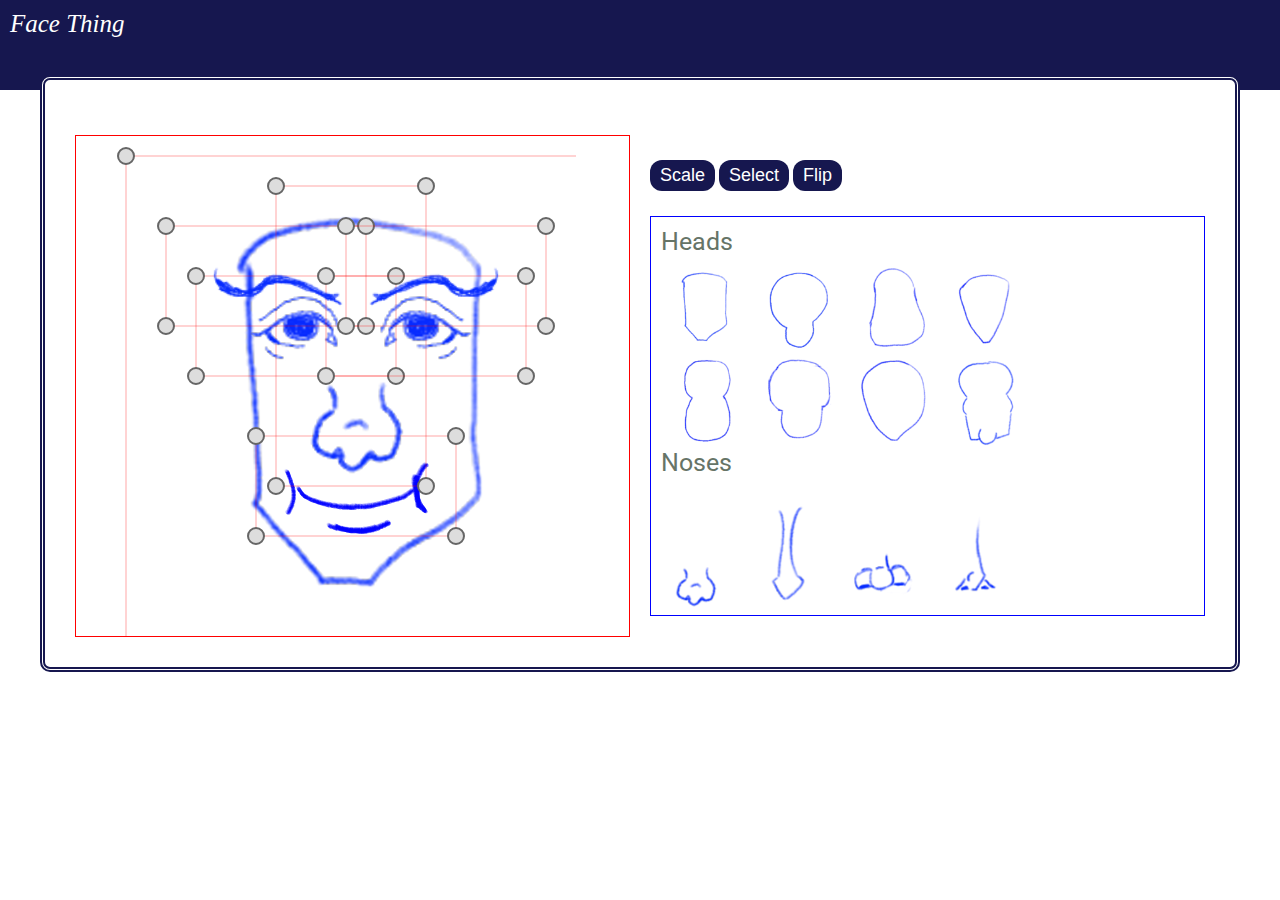
==== index.html @ 190a0cab "initial commit" ====
<html>

<head>

    <script src="lib/konva714.js"></script>
    <link href="css/jquery-ui-theme.css" rel="stylesheet" type="text/css">
    <link href="css/foundation-icons.css" rel="stylesheet" type="text/css">
    <link rel="stylesheet" type="text/css" href="css/main.css" media="screen">
    <link rel="stylesheet" type="text/css" href="css/face-thing.css" media="screen">
</head>

<body>

    <section id="pageContainer">
        <header>

            <figure class="logo">Face Thing</figure>

        </header>


        <section class="grouping" id="main">


            <div class="row">
                <div class="columnLeft">
                    <div id="konvaContainer">
                        

                    </div>



                </div>

                <div class="columnRight">
                    <div class="row">
                        <button class="btn btn-primary btn-large">Scale</button>
                        <button class="btn btn-primary btn-large">Select</button>
                        <button class="btn btn-primary btn-large">Flip</button>

                    </div>
                    <div class="row">
                        <div class="selection-scroll">

                            <h3>Heads</h3>
                            <table id="heads">
                            </table>
                            <h3>Noses</h3>
                            <table id="noses">
                            </table>
                            <h3>Eyes</h3>
                            <table id="eyes">
                            </table>
                            <h3>Brows</h3>
                            <table id="brows">
                            </table>
                            <h3>Hair</h3>
                            <table id="hairs">
                            </table>
                            <h3>Mouth</h3>
                            <table id="mouths">
                            </table>
                        </div>
                    </div>

                </div>

            </div>




            </div>



        </section>
    </section>
    <script src="js/canvas-controller.js"></script>
    <script src="js/face-thing.js"></script>
</body>






</html>
---- css/main.css ----
/****************
Reset
****************/
/* http://meyerweb.com/eric/tools/css/reset/ 
   v2.0 | 20110126
   License: none (public domain)
*/
@import url(https://fonts.googleapis.com/css?family=Palanquin:400,700);
@import url(https://fonts.googleapis.com/css?family=Orbitron:400,700|Roboto:400,700italic,700);
html, body, div, span, applet, object, iframe,
h1, h2, h3, h4, h5, h6, p, blockquote, pre,
a, abbr, acronym, address, big, cite, code,
del, dfn, em, img, ins, kbd, q, s, samp,
small, strike, strong, sub, sup, tt, var,
b, u, i, center,
dl, dt, dd, ol, ul, li,
fieldset, form, label, legend,
table, caption, tbody, tfoot, thead, tr, th, td,
article, aside, canvas, details, embed,
figure, figcaption, footer, header, hgroup,
menu, nav, output, ruby, section, summary,
time, mark, audio, video {
  margin: 0;
  padding: 0;
  border: 0;
  font-size: 100%;
  font: inherit;
  vertical-align: baseline; }

/* HTML5 display-role reset for older browsers */
article, aside, details, figcaption, figure,
footer, header, hgroup, menu, nav, section {
  display: block; }

/*body {
  line-height: 1.4;
  font-family: Arial, Helvetica, sans-serif;
}*/
ol, ul {
  list-style: none; }

blockquote, q {
  quotes: none; }

blockquote:before, blockquote:after,
q:before, q:after {
  content: '';
  content: none; }

table {
  border-collapse: collapse;
  border-spacing: 0; }

:focus {
  outline: none; }

strong {
  font-weight: bold; }

/* micro clear fix */
.grouping:before,
.grouping:after {
  content: " ";
  display: table; }

.grouping:after {
  clear: both; }

img, iframe, video, object {
  max-width: 100%; }

html {
  box-sizing: border-box; }

*, *:before, *:after {
  box-sizing: inherit; }

/*------------end reset.scss-------------------*/
/* typography ---------------------- */
/* font-family 'Palanquin' sans serif */
/* colors */
/* ------ */
body {
  font-family: Roboto, Arial, Sans-Serif;
  font-size: 14px;
  font-weight: 400; }

h1 {
  font-size: 40px;
  font-weight: 700;
  color: #16174f;
  margin-bottom: 10px; }

h2 {
  font-size: 32px;
  font-weight: Normal;
  color: #963019;
  margin-bottom: 5px; }

h3 {
  font-size: 25px;
  font-weight: Normal;
  color: #667467;
  margin-bottom: 5px; }

h4 {
  font-size: 18px;
  font-weight: Normal;
  color: #667467;
  margin-bottom: 5px; }

/* typography ---------------------- */
.loading {
  background: url("images/ajax-loader-small.gif") no-repeat scroll 0 0 transparent;
  display: inline-block;
  visibility: hidden;
  height: 20px;
  margin-left: 10px;
  width: 20px; }

.pull-right {
  float: right; }

a {
  color: #08c;
  text-decoration: none; }
  a:hover {
    text-decoration: underline; }

.alert-info {
  background-color: #963019;
  color: white;
  padding: 5px;
  display: inline-table;
  border-radius: 5px 7px; }

.pull-left {
  float: left; }

.clear {
  clear: both; }

.bold {
  font-weight: bold; }

.hidden,
.hide {
  display: none; }

.relative {
  position: relative; }

.absolute {
  position: absolute; }

.block {
  display: block; }

.inline-block {
  display: inline-block; }

.text-centered {
  text-align: center; }

.columnLeft {
  width: 50%;
  float: left;
  padding: 10px; }

.columnRight {
  width: 50%;
  float: right;
  padding: 10px; }

.red-color {
  background-color: #963019;
  color: #f6f1ed; }

.red-content {
  color: #963019; }

.green-content {
  color: #667467; }

.white-content {
  color: white; }

.blue-content {
  color: #16174f; }

.green-color {
  background-color: #667467;
  color: #f6f1ed; }

.reverse-red-color {
  background-color: #f6f1ed;
  color: #963019; }

.reverse-green-color {
  background-color: #f6f1ed;
  color: #667467; }

.row {
  clear: both;
  margin-top: 25px; }

blockquote {
  padding-bottom: 5px;
  padding-top: 5px;
  padding-left: 20px; }
  blockquote blockquote {
    padding-left: 35px; }

ul {
  list-style-image: url('data:image/svg+xml,<svg xmlns="http://www.w3.org/2000/svg" viewBox="0 0 10 10"><circle fill="#963019" cx="5" cy="5" r="4"/></svg>');
  color: #16174f;
  padding-bottom: 5px;
  padding-top: 5px;
  padding-left: 10px; }

ul.noImage {
  list-style-image: none;
  color: inherit; }

code {
  font-family: monospace;
  font-size: 12px;
  font-weight: 400;
  font-style: italic;
  background-color: #ddd;
  border-radius: 4px;
  padding: 5px;
  margin-top: 5px;
  display: inline-table; }

em, i {
  font-family: Orbitron, Arial, Sans-Serif;
  font-size: 12px;
  font-weight: 400;
  font-style: italic; }

b {
  font-family: Roboto, Arial, Sans-Serif;
  font-size: 14px;
  font-weight: 700; }

.icon.icon-large {
  font-size: 24px;
  position: relative;
  top: 5px; }

.icon.icon-small {
  font-size: 18px;
  position: relative;
  top: 1px; }

.well {
  background-color: #f6f1ed;
  position: relative;
  border: 3px solid white;
  border-radius: 10px 10px;
  padding: 15px; }

.invisible {
  visibility: hidden; }

.visible {
  visibility: visible; }

.form input, .form select radio, .form fieldset {
  display: inline-table;
  margin: 5px;
  padding: 5px; }
  .form input.btn, .form select radio.btn, .form fieldset.btn {
    padding: 0 16px;
    vertical-align: center; }

.form label {
  color: #667467; }

.form input[type=text], .form textarea, .form select, .form radio, .form radioGroup, .form input[type=submit] {
  -webkit-transition: all 0.30s ease-in-out;
  -moz-transition: all 0.30s ease-in-out;
  -ms-transition: all 0.30s ease-in-out;
  -o-transition: all 0.30s ease-in-out;
  outline: none;
  border: 1px solid #667467;
  height: 25px; }

.form input[type=text]:focus, .form textarea:focus, .form select:focus, .form radio:focus, .form radioGroup:focus, .form input[type=submit]:focus {
  box-shadow: 0 0 5px #963019;
  border: 1px solid #963019; }

.form.inline-form fieldset {
  border: thin solid #667467; }

nav.topMenu {
  float: right;
  margin-top: 15px;
  margin-right: 25px;
  z-index: 200; }
  nav.topMenu ul {
    margin: 0px;
    padding: 0px;
    list-style: none;
    z-index: 200;
    list-style-image: none;
    color: white;
    /*=== submenu ===*/
    /*=== submenu ===*/ }
    nav.topMenu ul li {
      float: left;
      width: 175px;
      position: relative;
      z-index: 200;
      text-align: center; }
      nav.topMenu ul li aside {
        border-right: thin solid #f6f1ed;
        opacity: 0.7;
        cursor: pointer; }
        nav.topMenu ul li aside:hover {
          color: #f6f1ed;
          opacity: 1; }
        nav.topMenu ul li aside span.ui-icon {
          display: inline-table;
          margin-right: 5px;
          float: right; }
      nav.topMenu ul li a {
        color: #fff;
        opacity: 0.7;
        display: block;
        border-right: thin solid #f6f1ed;
        text-decoration: none; }
        nav.topMenu ul li a:hover {
          color: #f6f1ed;
          opacity: 1; }
      nav.topMenu ul li:last-child a {
        border-right: none; }
    nav.topMenu ul ul {
      display: none;
      position: absolute; }
      nav.topMenu ul ul.show {
        display: block; }
      nav.topMenu ul ul li {
        width: 175px;
        position: relative;
        text-align: left;
        background-color: #16174f;
        /* sub sub menu */
        /* sub sub menu */ }
        nav.topMenu ul ul li a {
          border: none; }
        nav.topMenu ul ul li aside {
          border-right: none;
          margin-left: 8px; }
        nav.topMenu ul ul li ul {
          position: absolute;
          display: none;
          left: 175px;
          top: 1px; }
          nav.topMenu ul ul li ul .show {
            display: block; }
      nav.topMenu ul ul a {
        display: block;
        padding: 7px 8px;
        color: #fff;
        opacity: 0.7;
        text-decoration: none;
        border-top: thin solid #f6f1ed;
        border-right: none; }
      nav.topMenu ul ul li a:hover {
        color: #f6f1ed;
        opacity: 1; }

.table {
  width: 100%;
  max-width: 100%;
  border-collapse: collapse; }
  .table caption {
    margin-bottom: 5px; }
  .table thead {
    display: table-header-group;
    vertical-align: middle;
    border-color: inherit; }
    .table thead tr {
      display: table-row;
      vertical-align: inherit;
      border-color: inherit; }
      .table thead tr th {
        vertical-align: bottom;
        background-color: #667467;
        color: #f6f1ed;
        border: thin solid #667467; }
  .table tbody {
    display: table-row-group;
    vertical-align: middle;
    border-color: inherit; }
    .table tbody th {
      padding: 8px;
      line-height: 1.42857143;
      vertical-align: top;
      border: 1px solid #667467; }
    .table tbody td {
      padding: 8px;
      line-height: 1.42857143;
      vertical-align: top;
      border: 1px solid #667467; }
  .table.table-striped tbody tr:nth-of-type(odd) {
    background-color: #f6f1ed; }

/*
To change this license header, choose License Headers in Project Properties.
To change this template file, choose Tools | Templates
and open the template in the editor.
*/
/* 
    Created on : Jun 6, 2016, 9:18:08 AM
    Author     : dhenton
*/
.nameItem {
  width: 35%;
  text-align: left; }

.cityItem {
  width: 20%;
  text-align: left; }

.stateItem {
  width: 5%;
  text-align: left; }

.zipCodeItem {
  width: 10%;
  text-align: center; }

.versionItem {
  width: 10%;
  text-align: center; }

.actionItems {
  width: 10%;
  text-align: center; }
  .actionItems .btn {
    margin: 5px; }

.tHeadContainer th, .tBodyContainer th {
  background-color: #16174f;
  color: white;
  border-right: thin solid white;
  padding-bottom: 5px;
  text-align: center; }

.tHeadContainer table, .tBodyContainer table {
  width: 1067px;
  border-collapse: collapse;
  table-layout: fixed;
  empty-cells: show; }

.tHeadContainer td, .tBodyContainer td {
  padding-left: 2px;
  padding-bottom: 2px; }
  .tHeadContainer td.alphaItem, .tBodyContainer td.alphaItem {
    color: red;
    font-weight: bolder;
    padding: 5px 5px; }

.tHeadContainer tr.restaurantRow, .tBodyContainer tr.restaurantRow {
  cursor: pointer; }

.tHeadContainer {
  margin-left: 3px; }

.tBodyContainer {
  height: 125px;
  overflow-y: auto;
  width: 1090px;
  border: 4px #08c double; }
  .tBodyContainer td {
    border: thin solid #16174f;
    margin: 5px; }
  .tBodyContainer tr.highLighted .nameItem, .tBodyContainer tr.highLighted .cityItem, .tBodyContainer tr.highLighted .stateItem, .tBodyContainer tr.highLighted .versionItem, .tBodyContainer tr.highLighted .zipCodeItem {
    background-color: lightblue;
    color: white; }

.btn {
  outline: none;
  -webkit-border-radius: 12;
  -moz-border-radius: 12;
  border-radius: 12px;
  font-size: 15px;
  padding: 5px 10px 5px 10px;
  text-decoration: none;
  border-style: none;
  background-color: #f6f1ed;
  cursor: pointer;
  color: white; }
  .btn.btn-small {
    font-size: 12px;
    padding: 2px 10px; }
  .btn.btn-large {
    font-size: 18px; }
  .btn.btn-primary {
    background-color: #16174f; }
    .btn.btn-primary:hover {
      background-color: #3e48d1; }
  .btn.btn-inverse {
    background-color: #f6f1ed;
    color: #667467;
    border: solid #667467 1px; }
    .btn.btn-inverse:hover {
      background-color: #e0cec0;
      color: #f6f1ed; }
  .btn.btn-red {
    background-color: #963019; }
    .btn.btn-red:hover {
      background-color: #d64120; }

.badge {
  background-color: #667467;
  color: white;
  outline: none;
  -webkit-border-radius: 4;
  -moz-border-radius: 4;
  border-radius: 4px;
  font-size: 15px;
  padding: 3px; }
  .badge.badge-info {
    color: white;
    background-color: #16174f; }

.label {
  background-color: #667467;
  color: white;
  outline: none;
  -webkit-border-radius: 4;
  -moz-border-radius: 4;
  border-radius: 4px;
  font-size: 12px;
  padding: 3px 5px 3px 5px; }
  .label.label-important {
    color: white;
    background-color: #963019; }
  .label.label-primary {
    color: white;
    background-color: #16174f; }

/* hello  sssddss */
body {
  z-index: 0; }

#explainDialog {
  margin: 5px; }
  #explainDialog p, #explainDialog div {
    margin: 5px 0px; }

section#pageContainer {
  margin: 0px;
  font-size: 16px;
  font-weight: Normal;
  color: #333333; }
  section#pageContainer .logo {
    font-family: 'Roboto, Arial, Sans-Serif';
    font-size: 25px;
    font-style: italic;
    margin-left: 10px;
    vertical-align: central;
    float: left;
    margin-top: 10px;
    display: inline-table; }
    section#pageContainer .logo a {
      text-decoration: none; }
      section#pageContainer .logo a:visited, section#pageContainer .logo a:link {
        color: white; }
  section#pageContainer header {
    background-color: #16174f;
    color: white;
    height: 90px;
    width: 100%; }
  section#pageContainer section#main {
    width: 1200px;
    border: 5px double #16174f;
    margin: -15px auto 5px auto;
    background-color: white;
    border-radius: 10px;
    padding: 20px;
    clear: both; }
  section#pageContainer footer {
    text-align: center; }

.explainDialog.ui-dialog .ui-dialog-titlebar,
.explainDialog.ui-dialog .ui-dialog-buttonpane .ui-dialog-buttonset {
  float: none;
  text-align: center; }
---- css/face-thing.css ----
.head-img, .nose-img, .eye-img ,
.brow-img,.mouth-img , .hair-img
{
   /* // width:20%; */
    cursor: pointer;
}
.nose-img , .eye-img,
.hair-img, .mouth-img,
 .brow-img {
    width: 70%;
}

/* table */
#heads,#noses {
    width:70%;
}

#konvaContainer {
 
    border: thin solid red;
}

.selection-scroll {
    height:400px;
    overflow: auto;
    border: thin solid blue;
    padding: 10px;
}
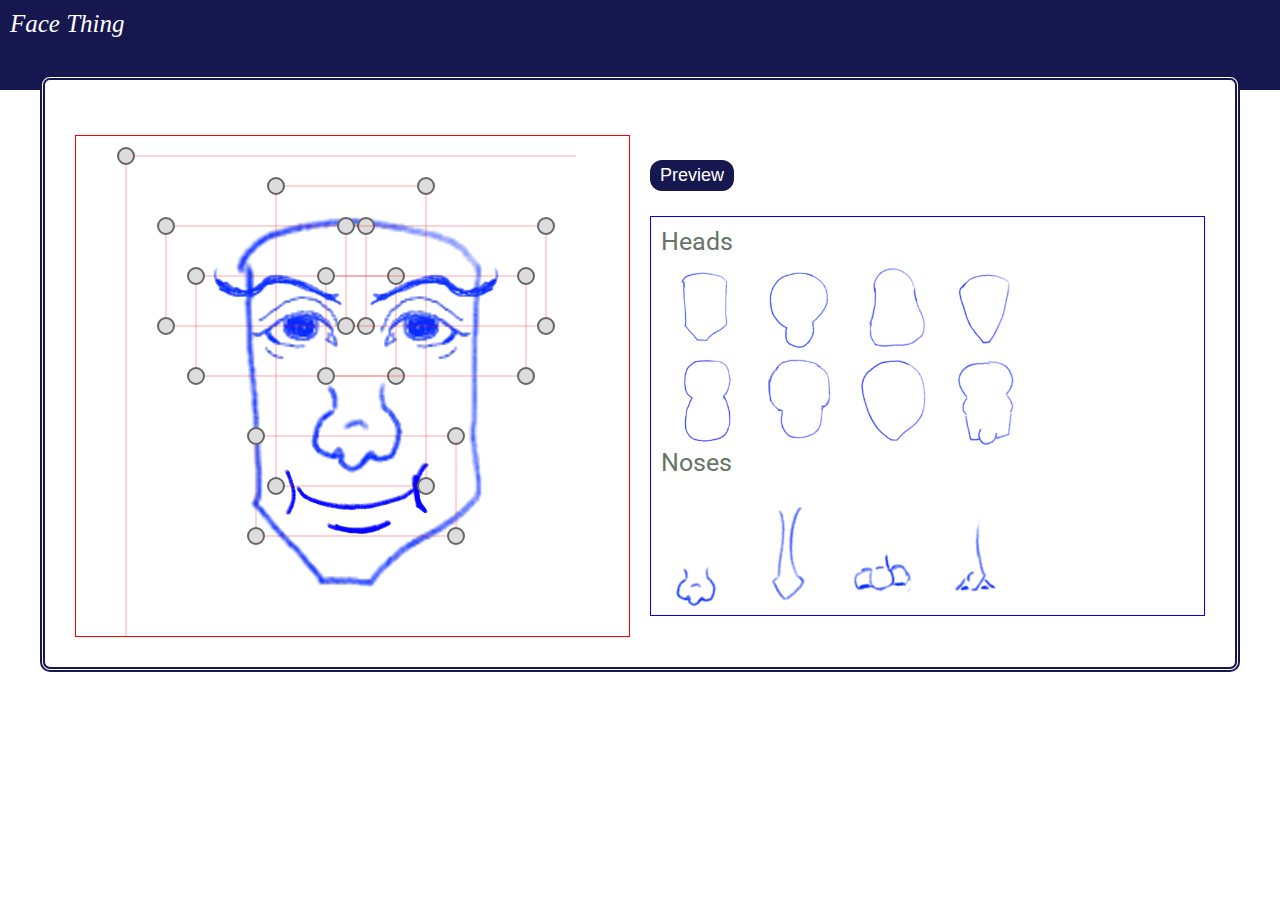
==== commit 34b94e4f: "preview toggle" ====
--- a/index.html
+++ b/index.html
@@ -35,9 +35,8 @@
 
                 <div class="columnRight">
                     <div class="row">
-                        <button class="btn btn-primary btn-large">Scale</button>
-                        <button class="btn btn-primary btn-large">Select</button>
-                        <button class="btn btn-primary btn-large">Flip</button>
+                        <button id="preview-button" class="btn btn-primary btn-large">Preview</button>
+                        
 
                     </div>
                     <div class="row">
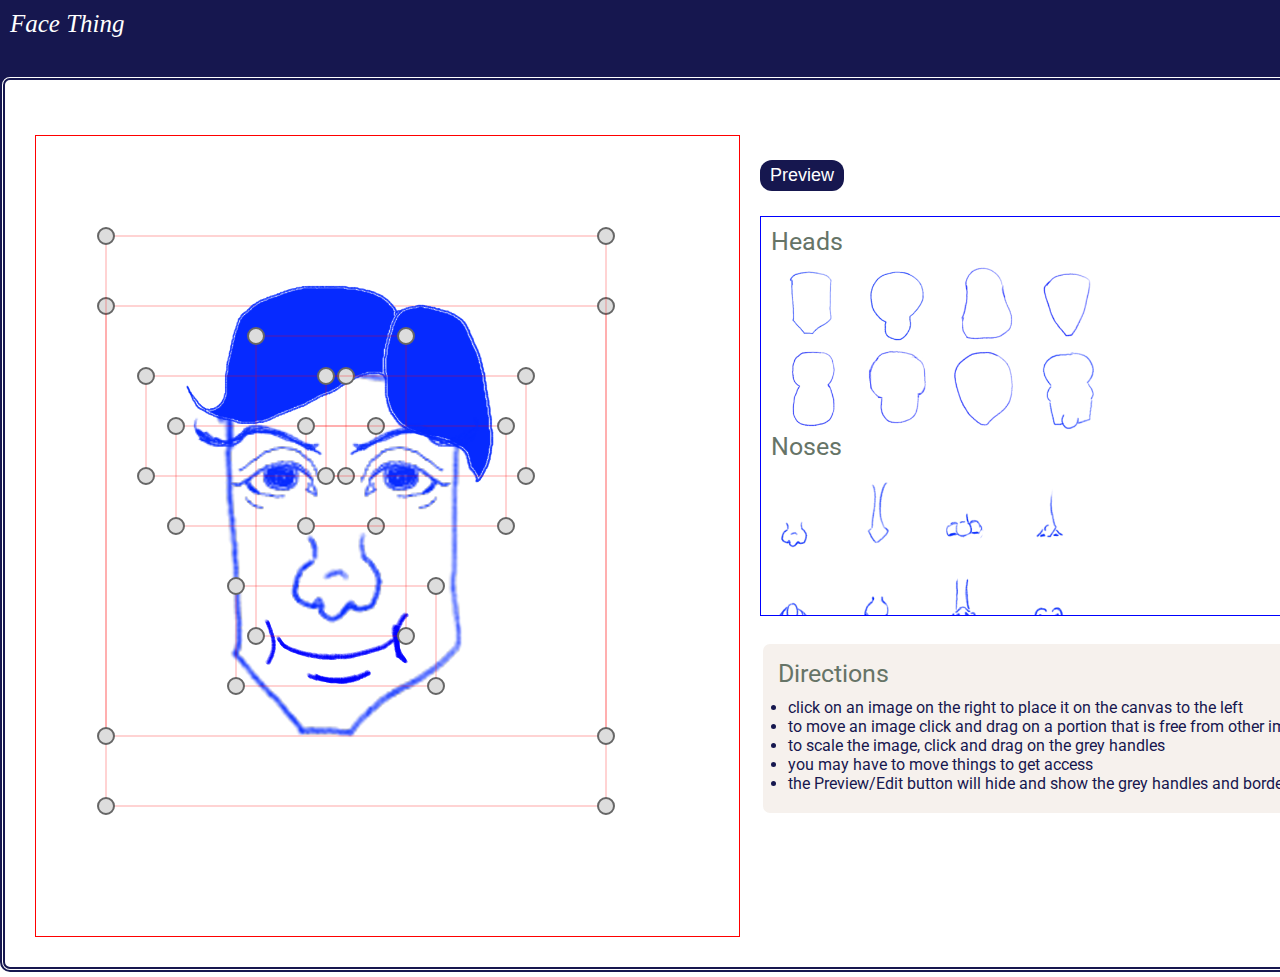
==== commit 28b98a91: "completed first cut" ====
--- a/index.html
+++ b/index.html
@@ -61,6 +61,18 @@
                             <table id="mouths">
                             </table>
                         </div>
+                        <div class="row">
+                            <div class="well">
+                                <h3>Directions</h3>
+                                <ul>
+                                    <li>click on an image on the right to place it on the canvas to the left</li>
+                                    <li>to move an image click and drag on a portion that is free from other images </li>
+                                    <li>to scale the image, click and drag on the grey handles</li>
+                                    <li>you may have to move things to get access</li>
+                                    <li>the Preview/Edit button will hide and show the grey handles and borders</li>
+                                </ul>
+                            </div>
+                        </div>
                     </div>
 
                 </div>
--- a/css/main.css
+++ b/css/main.css
@@ -36,8 +36,8 @@
   line-height: 1.4;
   font-family: Arial, Helvetica, sans-serif;
 }*/
-ol, ul {
-  list-style: none; }
+/* ol, ul {
+  list-style: none; } */
 
 blockquote, q {
   quotes: none; }
@@ -212,7 +212,7 @@
     padding-left: 35px; }
 
 ul {
-  list-style-image: url('data:image/svg+xml,<svg xmlns="http://www.w3.org/2000/svg" viewBox="0 0 10 10"><circle fill="#963019" cx="5" cy="5" r="4"/></svg>');
+  /* list-style-image: url('data:image/svg+xml,<svg xmlns="http://www.w3.org/2000/svg" viewBox="0 0 10 10"><circle fill="#963019" cx="5" cy="5" r="4"/></svg>'); */
   color: #16174f;
   padding-bottom: 5px;
   padding-top: 5px;
@@ -577,7 +577,7 @@
     height: 90px;
     width: 100%; }
   section#pageContainer section#main {
-    width: 1200px;
+    width: 1500px;
     border: 5px double #16174f;
     margin: -15px auto 5px auto;
     background-color: white;
--- a/css/face-thing.css
+++ b/css/face-thing.css
@@ -7,12 +7,12 @@
 .nose-img , .eye-img,
 .hair-img, .mouth-img,
  .brow-img {
-    width: 70%;
+    width: 50%;
 }
 
 /* table */
 #heads,#noses {
-    width:70%;
+    width:50%;
 }
 
 #konvaContainer {
